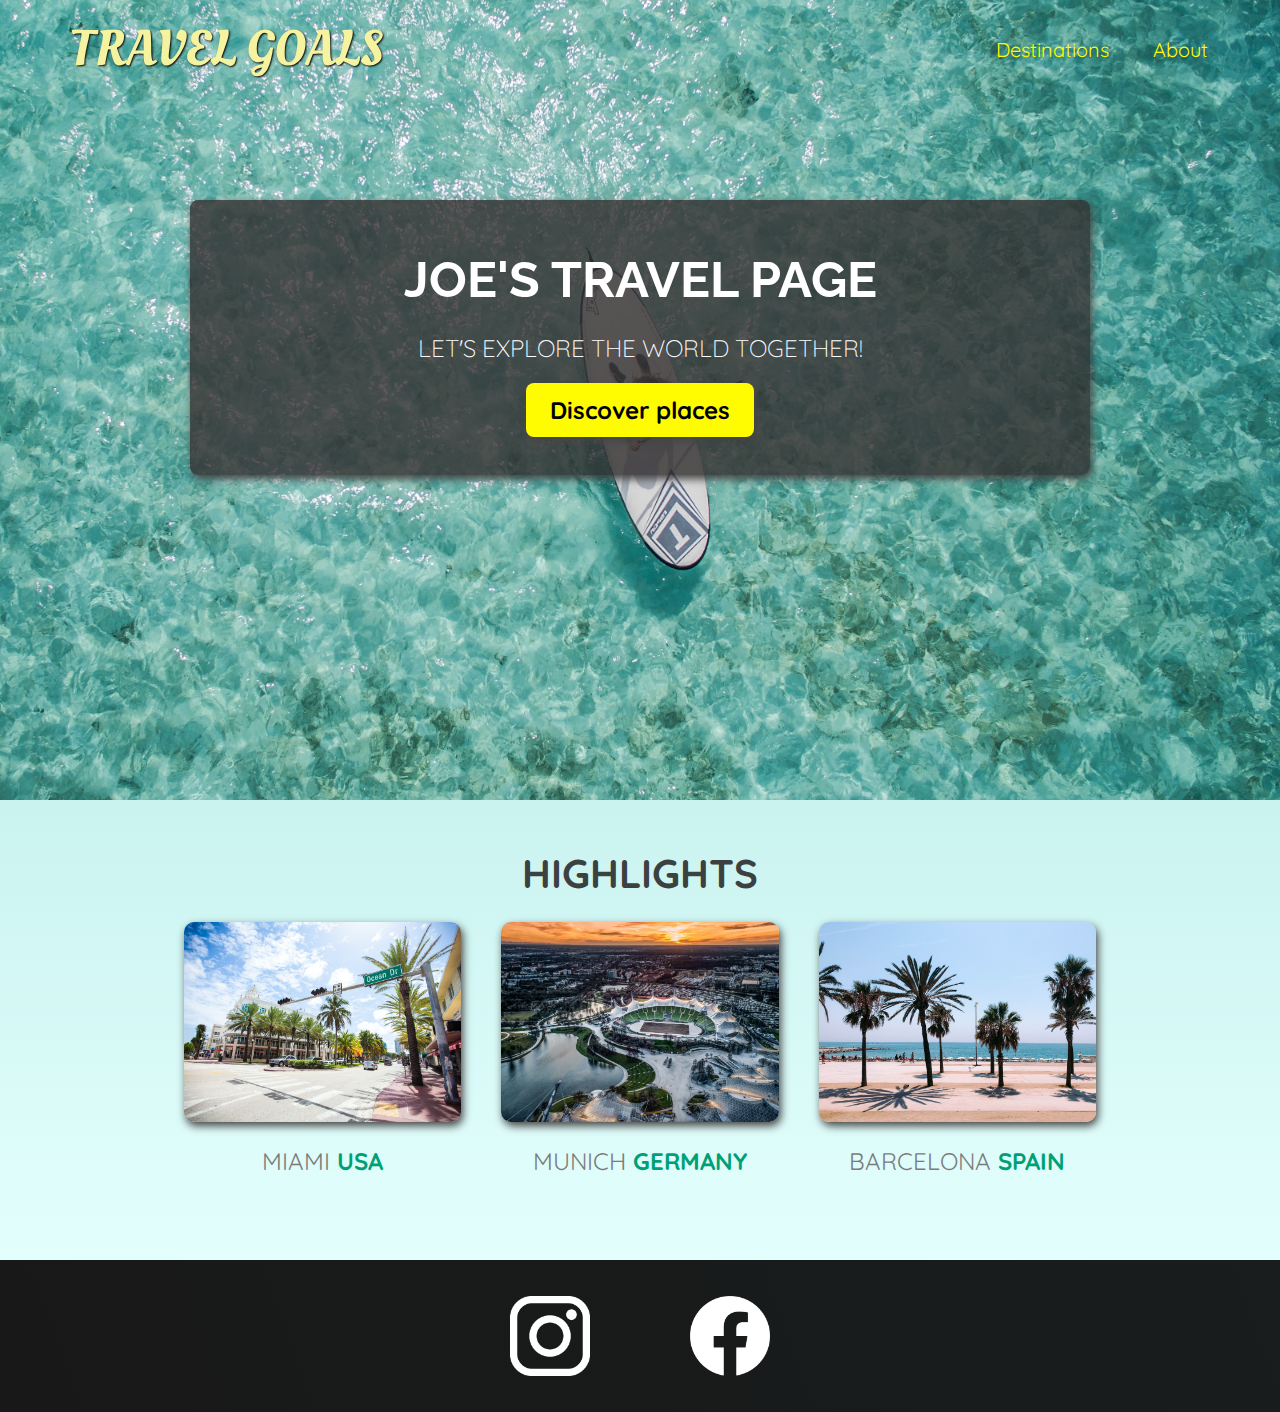
==== index.html @ 8f6e4e57 "Layout: Setup" ====
<!DOCTYPE html>
<html lang="en">
  <head>
    <meta charset="UTF-8" />
    <link
      href="https://fonts.googleapis.com/css2?family=Raleway:wght@700&family=Oleo+Script:wght@700&family=Quicksand:wght@300;500&display=swap"
      rel="stylesheet"
    />
    <link rel="stylesheet" href="shared.css" />
    <link rel="stylesheet" href="styles.css" />
    <title>Travel Goals</title>
  </head>
  <body>
    <header>
      <div id="page-logo">
        <a href="/index.html">Travel Goals</a>
      </div>
      <nav>
        <ul>
          <li><a href="/places.html">Destinations</a></li>
          <li><a href="">About</a></li>
        </ul>
      </nav>
    </header>
    <main>
      <section id="hero">
        <div id="hero-content">
          <h1>Joe's Travel Page</h1>
          <p>Let's explore the world together!</p>
          <a href="/places.html">Discover places</a>
        </div>
      </section>
      <section id="highlights">
        <h2>Highlights</h2>
        <ul id="destinations">
          <li class="destination">
            <img
              src="images/places/miami.jpg"
              alt="Miami streets on sunny day"
            />
            <p>Miami <strong>USA</strong></p>
          </li>
          <li class="destination">
            <img
              src="images/places/munich.jpg"
              alt="Munich stadium in winter"
            />
            <p>Munich <strong>Germany</strong></p>
          </li>
          <li class="destination">
            <img
              src="images/places/barcelona.jpg"
              alt="Palm beach in Barcelona"
            />
            <p>Barcelona <strong>Spain</strong></p>
          </li>
        </ul>
      </section>
    </main>
    <footer>
      <ul>
        <li>
          <a href="https://www.instagram.com">
            <img src="images/icons/insta.png" alt="Instagram logo"
          /></a>
        </li>
        <li>
          <a href="https://www.facebook.com">
            <img src="images/icons/facebook.png" alt="Facebook logo"
          /></a>
        </li>
      </ul>
    </footer>
  </body>
</html>
---- shared.css ----
body {
  font-family: "Quicksand", sans-serif;
  margin: 0;
}

ul {
  list-style: none;
  margin: 0;
  padding: 0;
}

header {
  display: flex;
  justify-content: space-between;
  align-items: center;
  padding: 15px 60px;
  position: absolute;
  width: 100%;
  top: 0;
  left: 0;
  box-sizing: border-box;
}

#page-logo a {
  padding: 10px;
  font-family: "Oleo Script", sans-serif;
  color: rgb(245, 243, 160);
  font-size: 50px;
  text-decoration: none;
  text-transform: uppercase;
  text-shadow: 1px 1px 2px rgb(0, 0, 0);
}

header ul {
  display: flex;
}

header li {
  margin-left: 20px;
}

header a {
  color: rgb(255, 251, 0);
  text-decoration: none;
  font-size: 20px;
  padding: 12px;
  text-shadow: 1px 1px 2px rgba(0, 0, 0, 0.2);
  border-radius: 6px;
}

header nav a:hover {
  color: rgb(77, 77, 77);
  background-color: rgb(255, 251, 0);
}

footer {
  background: linear-gradient(70deg, rgb(24, 24,24), rgb(25, 29, 29));
  padding: 36px 0;
}

footer ul {
  display: flex;
  justify-content: center;
  /* padding: 40px; */
}

footer li {
  width: 80px;
  height: 80px;
  margin: 0 50px;
}

footer img {
  width: 100%;
  height: 100%;
}
---- styles.css ----
#hero {
  height: 800px;
  background-image: url("images/places/ocean.jpg");
  background-position: center;
  background-size: cover;
}

#hero-content {
  width: 900px;
  background-color: rgba(51, 47, 47, 0.8);
  box-shadow: 2px 4px 8px rgb(68, 67, 67);
  border-radius: 8px;
  text-align: center;
  padding: 50px 0;
  margin: 0 auto;
  position: relative;
  top: 200px;
}

#hero-content h1 {
  color: white;
  text-transform: uppercase;
  font-size: 50px;
  font-family: "Raleway", sans-serif;
  margin: 0;
}

#hero-content p {
  color: white;
  text-transform: uppercase;
  font-size: 24px;
  font-weight: 300;
  margin-bottom: 32px;
}

#hero-content a {
  text-decoration: none;
  background-color: rgb(255, 251, 0);
  padding: 12px 24px;
  color: black;
  font-size: 24px;
  font-weight: bold;
  border-radius: 8px;
  box-shadow: 2px 4px 8px rgb(68, 67, 67);
}

#hero-content a:hover {
  background-color: rgb(255, 238, 0);
}

#highlights {
  padding: 24px;
  background: linear-gradient(0deg, rgb(227, 255, 253), rgb(202, 243, 240));
}

#highlights h2 {
  text-transform: uppercase;
  text-align: center;
  font-size: 40px;
  color: rgb(59, 65, 64);
  margin: 24px 0;
}

#destinations {
  display: flex;
  justify-content: center;
  width: 90%;
  margin: auto;
  margin-bottom: 40px;
}

.destination {
  margin: 0 20px;
  text-transform: uppercase;
  width: 25%;
}

.destination p {
  text-align: center;
  font-size: 24px;
  color: rgb(124, 123, 123);
  margin: 20px 0;
}

.destination img {
  height: 200px;
  width: 100%;
  box-shadow: 2px 4px 8px rgb(68, 67, 67);
  border-radius: 10px;
  object-fit: cover;
}

.destination strong {
  color: rgb(0, 160, 117);
}
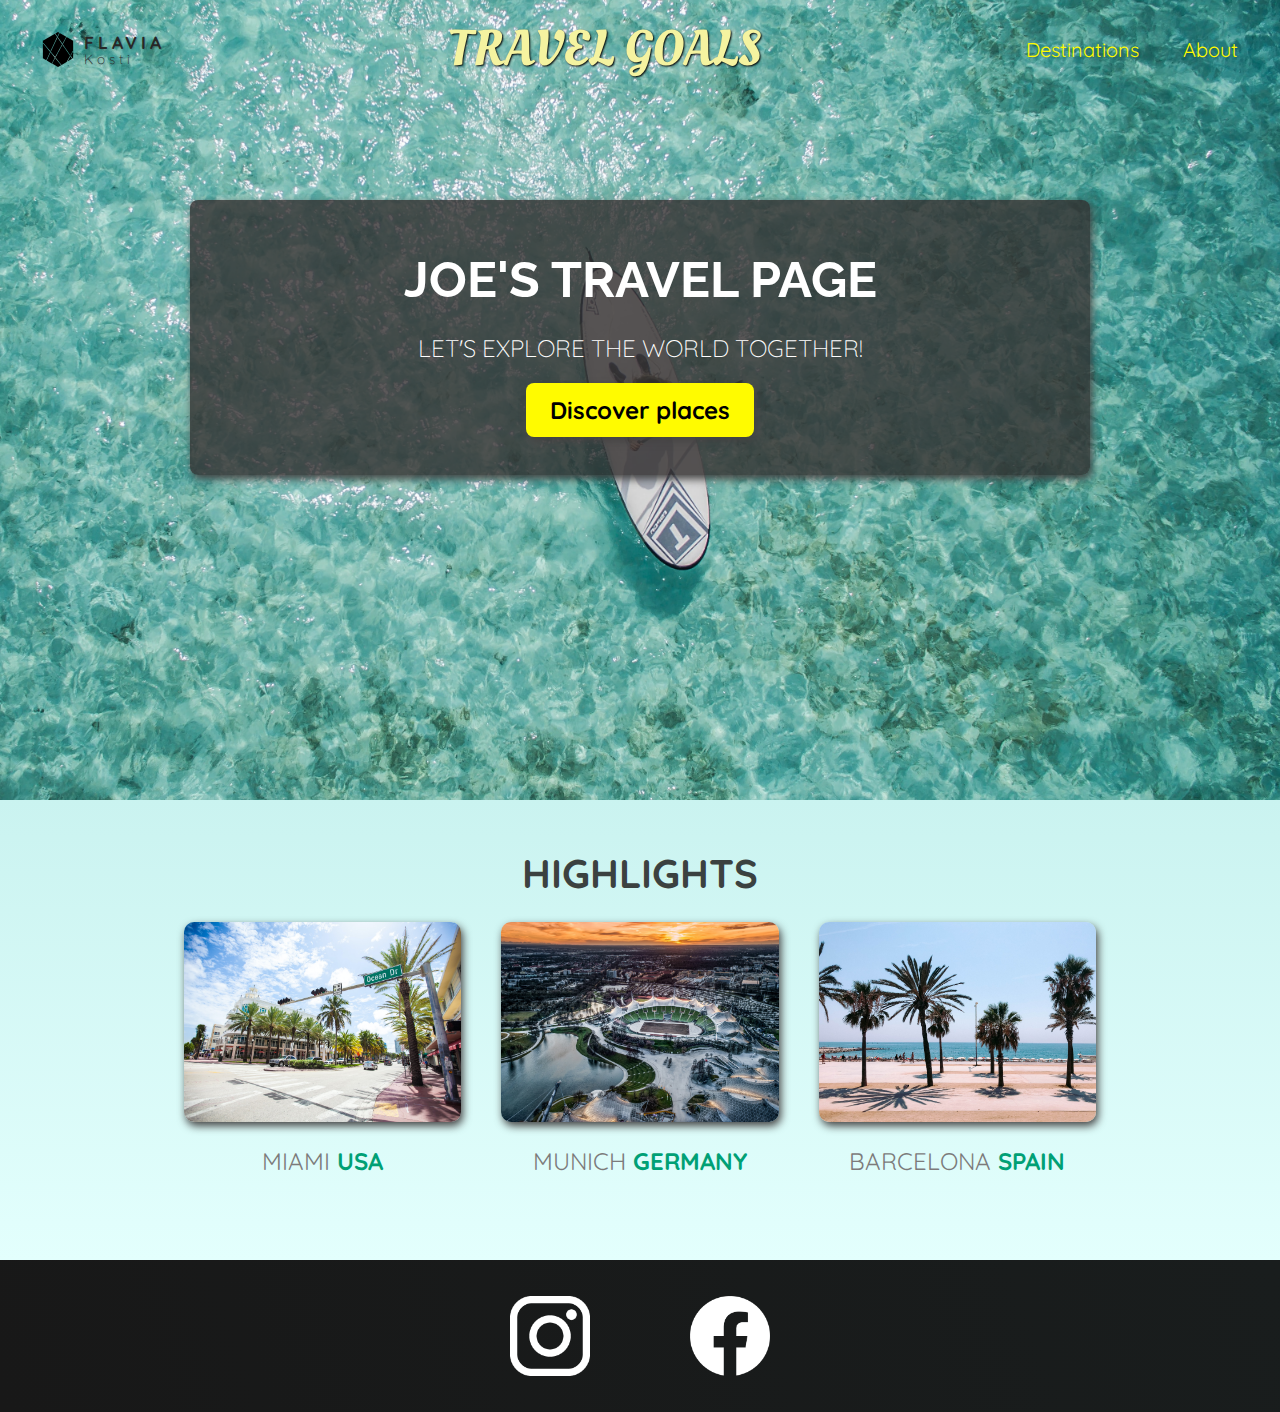
==== commit f25eba56: "Layout: Logo" ====
--- a/index.html
+++ b/index.html
@@ -1,75 +1,73 @@
 <!DOCTYPE html>
 <html lang="en">
-  <head>
-    <meta charset="UTF-8" />
-    <link
-      href="https://fonts.googleapis.com/css2?family=Raleway:wght@700&family=Oleo+Script:wght@700&family=Quicksand:wght@300;500&display=swap"
-      rel="stylesheet"
-    />
-    <link rel="stylesheet" href="shared.css" />
-    <link rel="stylesheet" href="styles.css" />
-    <title>Travel Goals</title>
-  </head>
-  <body>
-    <header>
-      <div id="page-logo">
-        <a href="/index.html">Travel Goals</a>
+
+<head>
+  <meta charset="UTF-8" />
+  <link
+    href="https://fonts.googleapis.com/css2?family=Raleway:wght@700&family=Oleo+Script:wght@700&family=Quicksand:wght@300;500&display=swap"
+    rel="stylesheet" />
+  <link rel="stylesheet" href="shared.css" />
+  <link rel="stylesheet" href="styles.css" />
+  <title>Travel Goals</title>
+</head>
+
+<body>
+  <header>
+    <a class="logo" href="https://all-projects-portfolio.web.app/" target="_blank">
+      <img class="logo-img" src="./images/logo.svg" />
+      <div class="logo-txt">
+        <h1>FLAVIA</h1>
+        <span>Kosti</span>
       </div>
-      <nav>
-        <ul>
-          <li><a href="/places.html">Destinations</a></li>
-          <li><a href="">About</a></li>
-        </ul>
-      </nav>
-    </header>
-    <main>
-      <section id="hero">
-        <div id="hero-content">
-          <h1>Joe's Travel Page</h1>
-          <p>Let's explore the world together!</p>
-          <a href="/places.html">Discover places</a>
-        </div>
-      </section>
-      <section id="highlights">
-        <h2>Highlights</h2>
-        <ul id="destinations">
-          <li class="destination">
-            <img
-              src="images/places/miami.jpg"
-              alt="Miami streets on sunny day"
-            />
-            <p>Miami <strong>USA</strong></p>
-          </li>
-          <li class="destination">
-            <img
-              src="images/places/munich.jpg"
-              alt="Munich stadium in winter"
-            />
-            <p>Munich <strong>Germany</strong></p>
-          </li>
-          <li class="destination">
-            <img
-              src="images/places/barcelona.jpg"
-              alt="Palm beach in Barcelona"
-            />
-            <p>Barcelona <strong>Spain</strong></p>
-          </li>
-        </ul>
-      </section>
-    </main>
-    <footer>
+    </a>
+    <div id="page-logo">
+      <a href="/index.html">Travel Goals</a>
+    </div>
+    <nav>
       <ul>
-        <li>
-          <a href="https://www.instagram.com">
-            <img src="images/icons/insta.png" alt="Instagram logo"
-          /></a>
+        <li><a href="/places.html">Destinations</a></li>
+        <li><a href="">About</a></li>
+      </ul>
+    </nav>
+  </header>
+  <main>
+    <section id="hero">
+      <div id="hero-content">
+        <h1>Joe's Travel Page</h1>
+        <p>Let's explore the world together!</p>
+        <a href="/places.html">Discover places</a>
+      </div>
+    </section>
+    <section id="highlights">
+      <h2>Highlights</h2>
+      <ul id="destinations">
+        <li class="destination">
+          <img src="images/places/miami.jpg" alt="Miami streets on sunny day" />
+          <p>Miami <strong>USA</strong></p>
         </li>
-        <li>
-          <a href="https://www.facebook.com">
-            <img src="images/icons/facebook.png" alt="Facebook logo"
-          /></a>
+        <li class="destination">
+          <img src="images/places/munich.jpg" alt="Munich stadium in winter" />
+          <p>Munich <strong>Germany</strong></p>
+        </li>
+        <li class="destination">
+          <img src="images/places/barcelona.jpg" alt="Palm beach in Barcelona" />
+          <p>Barcelona <strong>Spain</strong></p>
         </li>
       </ul>
-    </footer>
-  </body>
-</html>
+    </section>
+  </main>
+  <footer>
+    <ul>
+      <li>
+        <a href="https://www.instagram.com">
+          <img src="images/icons/insta.png" alt="Instagram logo" /></a>
+      </li>
+      <li>
+        <a href="https://www.facebook.com">
+          <img src="images/icons/facebook.png" alt="Facebook logo" /></a>
+      </li>
+    </ul>
+  </footer>
+</body>
+
+</html>--- a/shared.css
+++ b/shared.css
@@ -13,7 +13,7 @@
   display: flex;
   justify-content: space-between;
   align-items: center;
-  padding: 15px 60px;
+  padding: 15px 30px;
   position: absolute;
   width: 100%;
   top: 0;
@@ -54,7 +54,7 @@
 }
 
 footer {
-  background: linear-gradient(70deg, rgb(24, 24,24), rgb(25, 29, 29));
+  background: linear-gradient(70deg, rgb(24, 24, 24), rgb(25, 29, 29));
   padding: 36px 0;
 }
 
@@ -73,4 +73,70 @@
 footer img {
   width: 100%;
   height: 100%;
-}+}
+
+.logo:hover {
+  text-decoration: none;
+}
+
+.logo {
+  text-decoration: none;
+  width: 10rem;
+  display: flex;
+  text-decoration: none;
+}
+
+.logo > img {
+  height: 35px;
+}
+
+.logo-txt {
+  padding-left: 7px;
+  display: flex;
+  flex-direction: column;
+  color: #272727;
+  align-items: flex-start;
+}
+
+.logo-img {
+  width: 2rem;
+  margin-right: 3px;
+}
+
+.logo-txt h1,
+.logo-txt span {
+  margin: 0;
+  padding: 0;
+  line-height: 1;
+  letter-spacing: 4px;
+}
+
+.logo-txt h1 {
+  font-weight: bolder;
+  font-size: 1.1rem;
+  margin-top: 2px;
+  color: #272727;
+}
+
+.logo-txt span {
+  font-weight: lighter;
+  font-size: 0.85rem;
+}
+::-webkit-scrollbar {
+  height: 9px;
+  width: 9px;
+}
+
+::-webkit-scrollbar-thumb {
+  background: #bdbdbd;
+  width: 9px;
+}
+
+::-webkit-scrollbar-track {
+  background: transparent;
+  width: 9px;
+}
+
+::-webkit-scrollbar-corner {
+  background: transparent;
+}
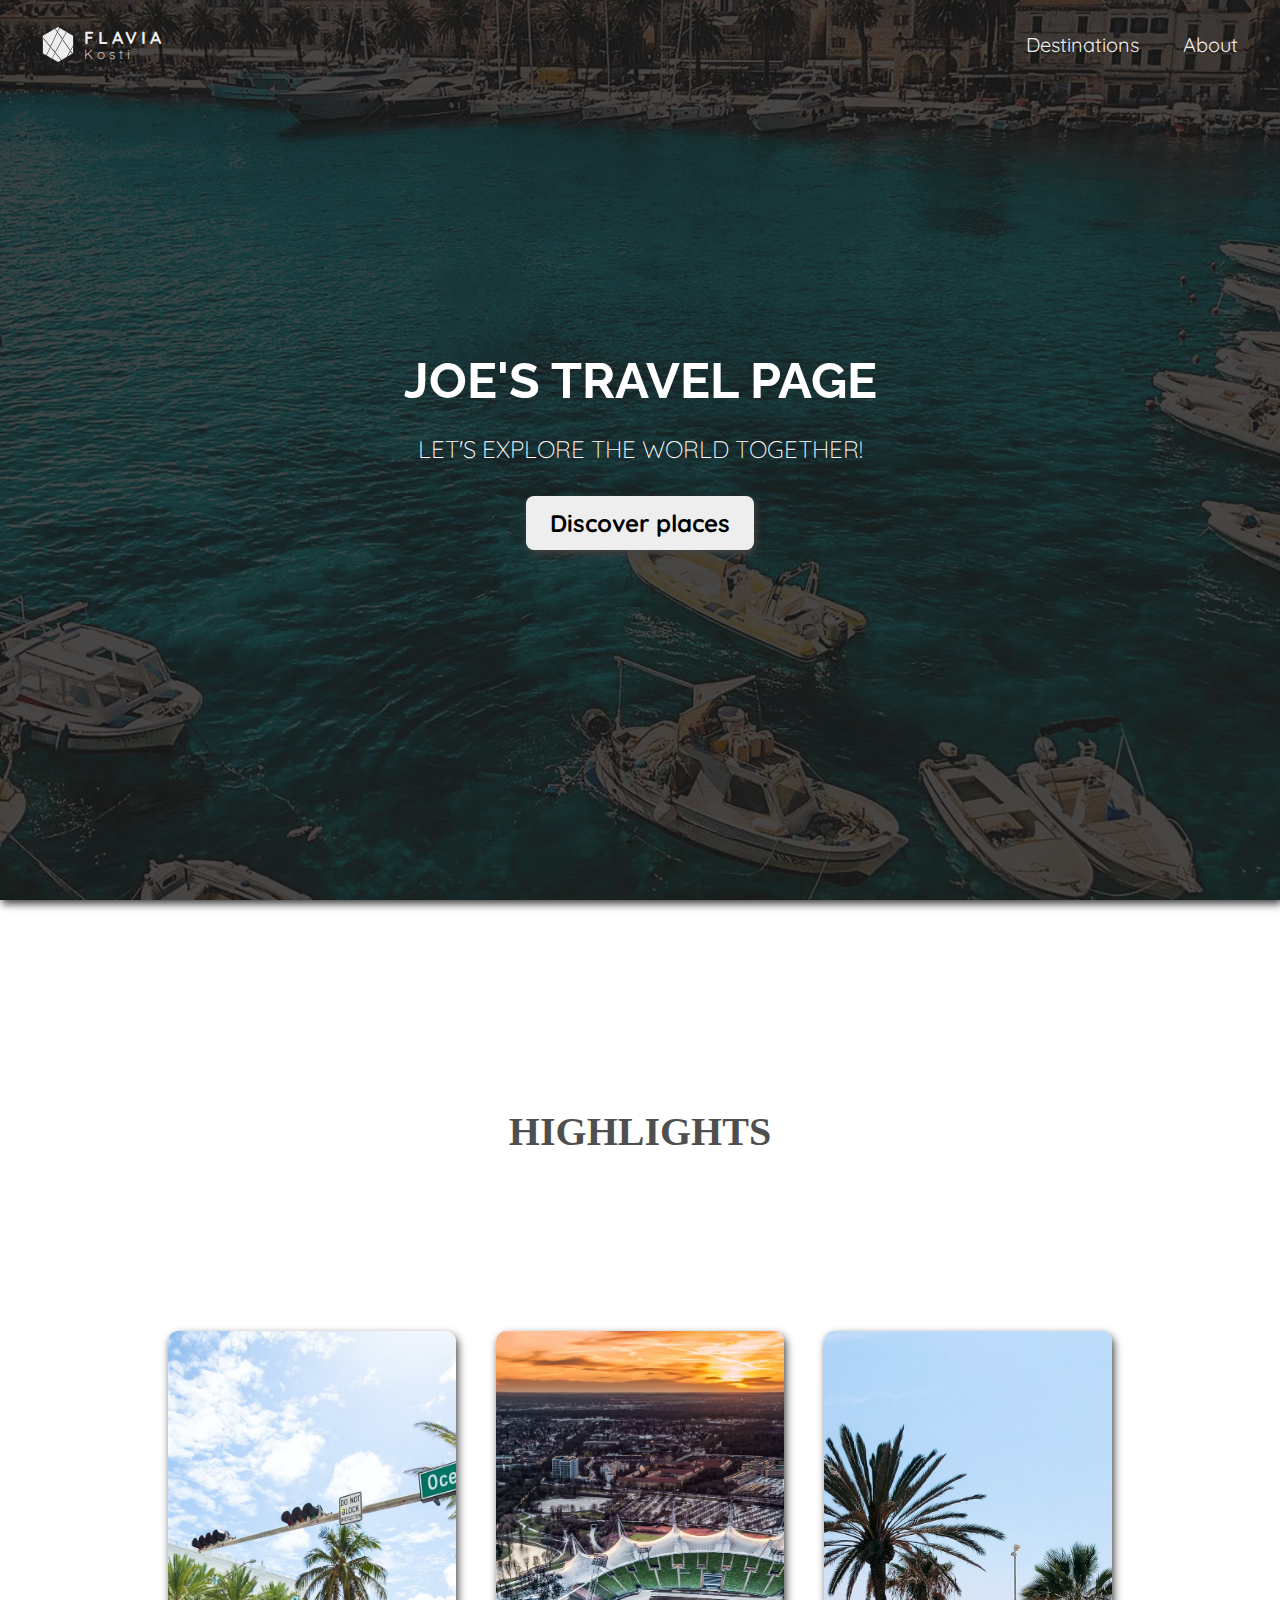
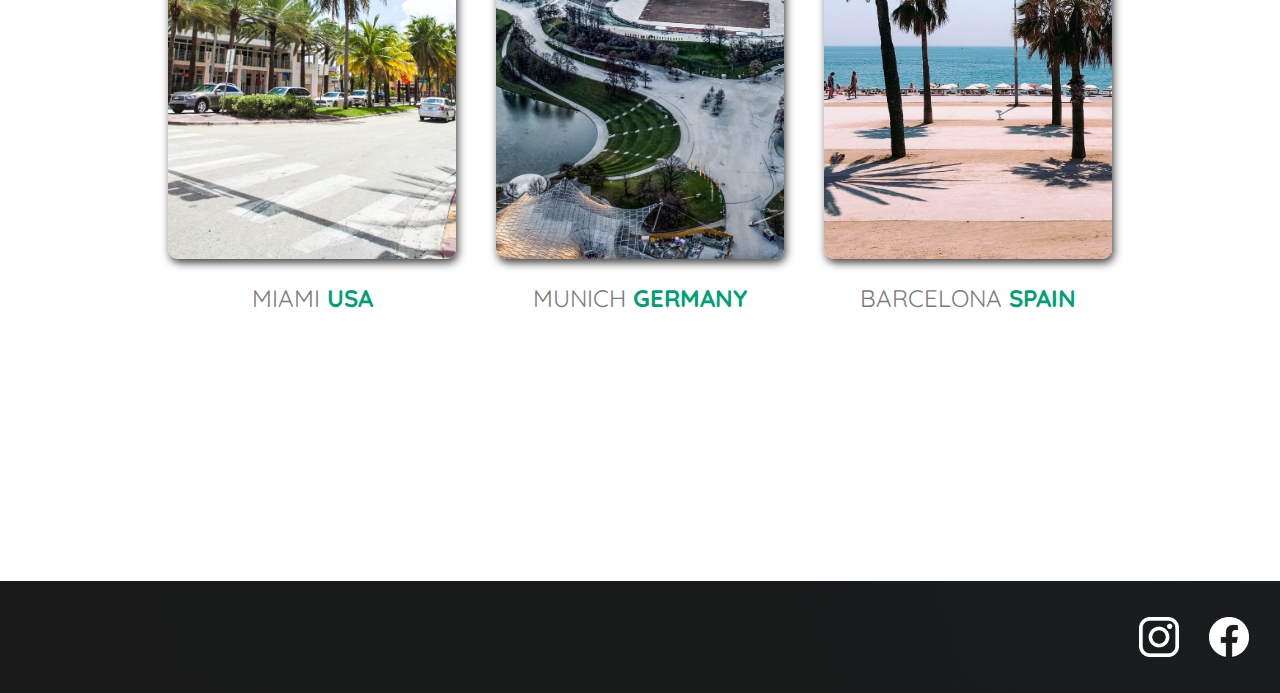
==== commit faec00d6: "Layout: Redesign P2" ====
--- a/index.html
+++ b/index.html
@@ -20,9 +20,6 @@
         <span>Kosti</span>
       </div>
     </a>
-    <div id="page-logo">
-      <a href="/index.html">Travel Goals</a>
-    </div>
     <nav>
       <ul>
         <li><a href="/places.html">Destinations</a></li>
@@ -33,9 +30,11 @@
   <main>
     <section id="hero">
       <div id="hero-content">
-        <h1>Joe's Travel Page</h1>
-        <p>Let's explore the world together!</p>
-        <a href="/places.html">Discover places</a>
+        <div class="cover-content">
+          <h1>Joe's Travel Page</h1>
+          <p>Let's explore the world together!</p>
+          <a href="/places.html">Discover places</a>
+        </div>
       </div>
     </section>
     <section id="highlights">
--- a/shared.css
+++ b/shared.css
@@ -21,16 +21,6 @@
   box-sizing: border-box;
 }
 
-#page-logo a {
-  padding: 10px;
-  font-family: "Oleo Script", sans-serif;
-  color: rgb(245, 243, 160);
-  font-size: 50px;
-  text-decoration: none;
-  text-transform: uppercase;
-  text-shadow: 1px 1px 2px rgb(0, 0, 0);
-}
-
 header ul {
   display: flex;
 }
@@ -40,7 +30,7 @@
 }
 
 header a {
-  color: rgb(255, 251, 0);
+  color: #eee;
   text-decoration: none;
   font-size: 20px;
   padding: 12px;
@@ -48,9 +38,13 @@
   border-radius: 6px;
 }
 
+header nav {
+  z-index: 2;
+}
+
 header nav a:hover {
   color: rgb(77, 77, 77);
-  background-color: rgb(255, 251, 0);
+  background-color: #eee;
 }
 
 footer {
@@ -60,14 +54,14 @@
 
 footer ul {
   display: flex;
-  justify-content: center;
-  /* padding: 40px; */
+  justify-content: flex-end;
+  padding-right: 1rem;
 }
 
 footer li {
-  width: 80px;
-  height: 80px;
-  margin: 0 50px;
+  width: 40px;
+  height: 40px;
+  margin: 0 15px;
 }
 
 footer img {
@@ -84,6 +78,7 @@
   width: 10rem;
   display: flex;
   text-decoration: none;
+  z-index: 2;
 }
 
 .logo > img {
@@ -94,7 +89,7 @@
   padding-left: 7px;
   display: flex;
   flex-direction: column;
-  color: #272727;
+  color: #eee;
   align-items: flex-start;
 }
 
@@ -115,7 +110,7 @@
   font-weight: bolder;
   font-size: 1.1rem;
   margin-top: 2px;
-  color: #272727;
+  color: #eee;
 }
 
 .logo-txt span {
--- a/styles.css
+++ b/styles.css
@@ -1,20 +1,18 @@
 #hero {
-  height: 800px;
-  background-image: url("images/places/ocean.jpg");
+  height: 100vh;
+  background-image: url("images/places/cover.jpg");
   background-position: center;
   background-size: cover;
 }
 
 #hero-content {
-  width: 900px;
-  background-color: rgba(51, 47, 47, 0.8);
+  width: 100%;
+  height: 100vh;
+  background-color: #1b1a1acc;
   box-shadow: 2px 4px 8px rgb(68, 67, 67);
-  border-radius: 8px;
   text-align: center;
-  padding: 50px 0;
   margin: 0 auto;
   position: relative;
-  top: 200px;
 }
 
 #hero-content h1 {
@@ -35,7 +33,7 @@
 
 #hero-content a {
   text-decoration: none;
-  background-color: rgb(255, 251, 0);
+  background-color: #eee;
   padding: 12px 24px;
   color: black;
   font-size: 24px;
@@ -49,16 +47,16 @@
 }
 
 #highlights {
-  padding: 24px;
-  background: linear-gradient(0deg, rgb(227, 255, 253), rgb(202, 243, 240));
+  padding: 13rem 0;
 }
 
 #highlights h2 {
   text-transform: uppercase;
   text-align: center;
   font-size: 40px;
-  color: rgb(59, 65, 64);
-  margin: 24px 0;
+  color: #4f4f4f;
+  margin: 0 0 11rem;
+  font-family: auto;
 }
 
 #destinations {
@@ -83,7 +81,7 @@
 }
 
 .destination img {
-  height: 200px;
+  height: 33rem;
   width: 100%;
   box-shadow: 2px 4px 8px rgb(68, 67, 67);
   border-radius: 10px;
@@ -92,4 +90,13 @@
 
 .destination strong {
   color: rgb(0, 160, 117);
-}+}
+
+.cover-content {
+  display: flex;
+  flex-direction: column;
+  /* width: 20%; */
+  height: 100%;
+  justify-content: center;
+  align-items: center;
+}
